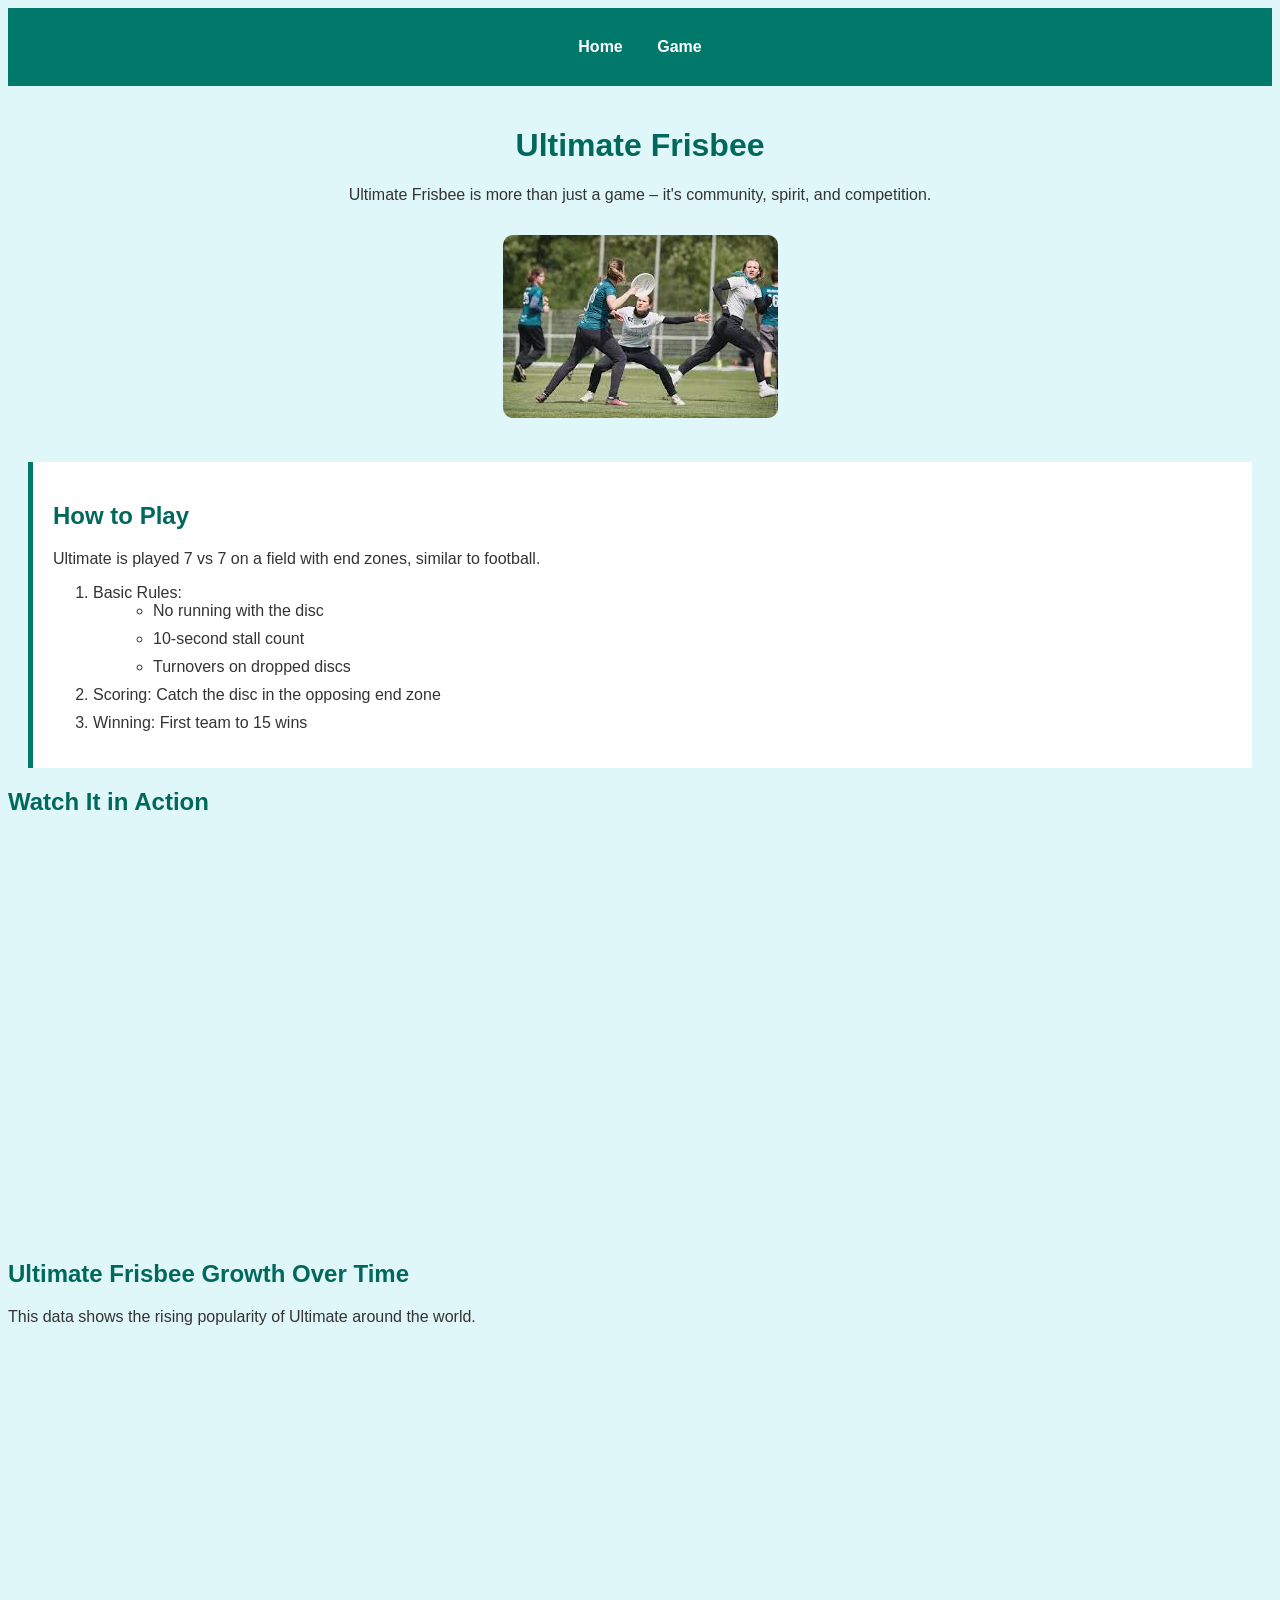
==== scratch.html @ 6dbc437d "Add files via upload" ====
<!DOCTYPE html>
<html lang="en">
<head>
  <meta charset="UTF-8">
  <title>Ultimate Frisbee Passion Project</title>
  <link rel="stylesheet" href="css/scratch.css">
</head>
<body>

  <!-- Navigation -->
  <nav>
    <ul>
        <li class="nav-item"><a class="nav-link px-lg-3 py-3 py-lg-4" href="index.html">Home</a></li>
        <li class="nav-item"><a class="nav-link px-lg-3 py-3 py-4" href="webapp.html">Game</a></li>
    </ul>
  </nav>

  <!-- Header -->
  <header id="about">
    <h1>Ultimate Frisbee</h1>
    <p>Ultimate Frisbee is more than just a game – it's community, spirit, and competition.</p>
    <div class="featured-image">
      <img src="assets/img/Frisbee-action.jpg" alt="Ultimate Frisbee Game in Action">
    </div>
  </header>

  <!-- Rules Section -->
  <section id="rules">
    <h2>How to Play</h2>
    <p>Ultimate is played 7 vs 7 on a field with end zones, similar to football.</p>
    
    <!-- Ordered list with embedded unordered list -->
    <ol>
      <li>Basic Rules:
        <ul>
          <li>No running with the disc</li>
          <li>10-second stall count</li>
          <li>Turnovers on dropped discs</li>
        </ul>
      </li>
      <li>Scoring: Catch the disc in the opposing end zone</li>
      <li>Winning: First team to 15 wins</li>
    </ol>
  </section>

  <!-- Embedded YouTube video -->
  <section id="video">
    <h2>Watch It in Action</h2>
    <div class="video-container">
      <iframe width="560" height="315" src="https://www.youtube.com/embed/aNCuZJe1zQk?si=8mWzwH50VXQDYf_w" title="Ultimate Frisbee Highlights" frameborder="0" allowfullscreen></iframe>
    </div>
  </section>

  <!-- Tableau Viz Section -->
  <section id="stats">
    <h2>Ultimate Frisbee Growth Over Time</h2>
    <p>This data shows the rising popularity of Ultimate around the world.</p>
    <div class="tableau-container">
      <iframe src="https://public.tableau.com/app/profile/jared.mennear/viz/data_17452569409980/Sheet7?publish=yes" width="800" height="600"></iframe>
      
    </div>
  </section>

  <!-- Footer Navigation -->
  <footer>
    
  </footer>

</body>
</html>
---- css/scratch.css ----
body {
    background-color: #e0f7fa;
    font-family: 'Helvetica Neue', sans-serif;
    color: #333;
    margin: 20;
    padding: 0;
  }
  
  /* Navigation bar */
  nav {
    background-color: #00796b;
    padding: 10px;
    text-align: center;
  }
  
  nav ul {
    list-style-type: none;
    margin: 20px;
    padding: 0;
  }
  
  nav ul li {
    display: inline;
    margin: 15px;
  }
  
  nav ul li a {
    color: white;
    text-decoration: none;
    font-weight: bold;
  }
  
  /* Header with image */
  header {
    padding: 20px;
    text-align: center;
  }
  
  .featured-image img {
    max-width: 90%;
    height: auto;
    border-radius: 10px;
    margin-top: 15px;
  }
  
  /* Rules section */
  section#rules {
    background-color: #ffffff;
    padding: 20px;
    margin: 20px;
    border-left: 5px solid #00796b;
  }
  
  /* Video embed */
  .video-container {
    text-align: center;
    margin: 20px;
  }
  
  .video-container iframe {
    border-radius: 8px;
    width: 80%;
    height: 400px;
  }
  
  /* Tableau embed */
  .tableau-container {
    text-align: center;
    padding: 20px;
  }
  
  .tableau-container iframe {
    width: 95%;
    height: 600px;
    border: none;
    border-radius: 8px;
  }
  
  /* Footer */
  footer {
    background-color: #004d40;
    color: white;
    text-align: center;
    padding: 15px;
    margin-top: 40px;
  }
  
  /* Custom font and color styling */
  h1, h2 {
    color: #00695c;
  }
  
  ol li {
    margin-bottom: 10px;
  }
  
  ul {
    list-style-type: circle;
    margin-left: 20px;
  }
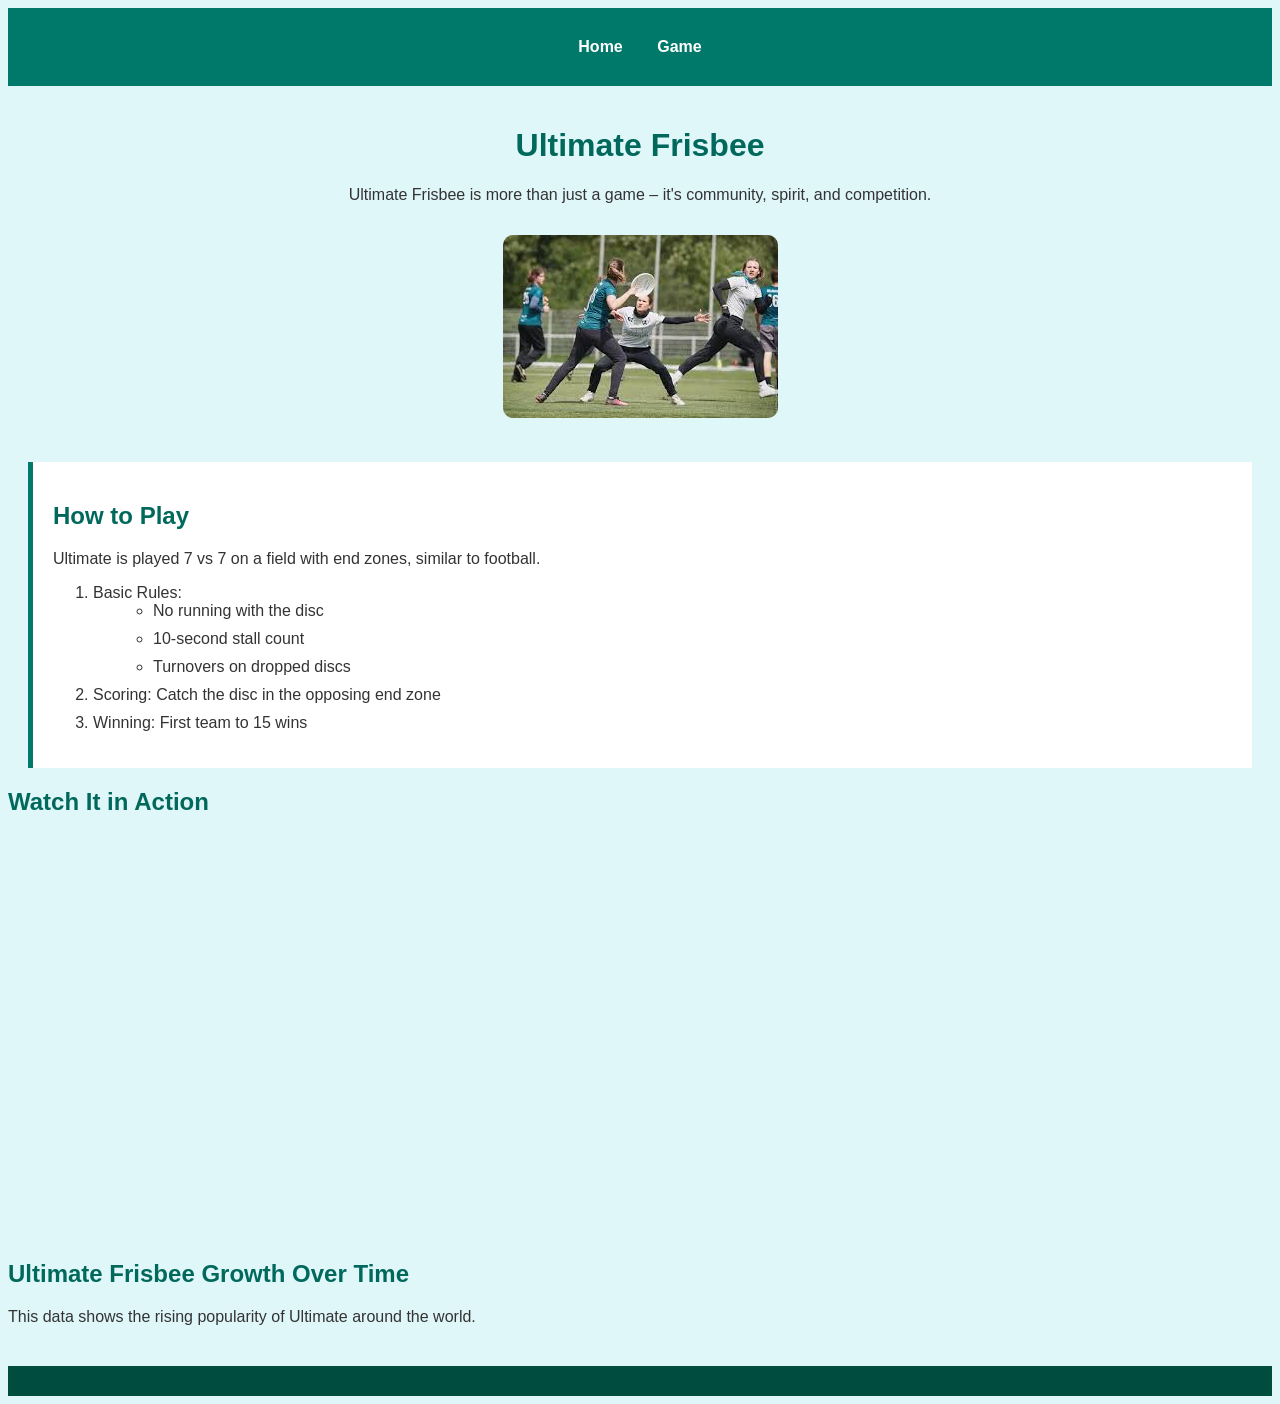
==== commit 40ce06f9: "Update scratch.html" ====
--- a/scratch.html
+++ b/scratch.html
@@ -55,10 +55,45 @@
   <section id="stats">
     <h2>Ultimate Frisbee Growth Over Time</h2>
     <p>This data shows the rising popularity of Ultimate around the world.</p>
-    <div class="tableau-container">
-      <iframe src="https://public.tableau.com/app/profile/jared.mennear/viz/data_17452569409980/Sheet7?publish=yes" width="800" height="600"></iframe>
-      
+    
+    <div class='tableauPlaceholder' id='viz1781637674157' style='position: relative'>
+      <noscript>
+        <a href='#'>
+          <img alt='Sheet 7'src='https://public.tableau.com/static/images/da/data_17452569409980/Sheet7/1_rss.png' style='border: none' />
+        </a>
+      </noscript>
+    
+      <object class='tableauViz' style='display:none;'>
+        <param name='host_url' value='https://public.tableau.com/' />
+        <param name='embed_code_version' value='3' />
+        <param name='site_root' value='' />
+        <param name='name' value='data_17452569409980/Sheet7' />
+        <param name='tabs' value='no' />
+        <param name='toolbar' value='yes' />
+        <param name='static_image'
+               value='https://public.tableau.com/static/images/da/data_17452569409980/Sheet7/1.png' />
+        <param name='animate_transition' value='yes' />
+        <param name='display_static_image' value='yes' />
+        <param name='display_spinner' value='yes' />
+        <param name='display_overlay' value='yes' />
+        <param name='display_count' value='yes' />
+        <param name='language' value='en-US' />
+        <param name='filter' value='publish=yes' />
+      </object>
     </div>
+
+    <script type='text/javascript'>
+      var divElement = document.getElementById('viz1781637674157');
+      var vizElement = divElement.getElementsByTagName('object')[0];
+    
+      vizElement.style.width = '100%';
+      vizElement.style.height = (divElement.offsetWidth * 0.75) + 'px';
+    
+      var scriptElement = document.createElement('script');
+      scriptElement.src = 'https://public.tableau.com/javascripts/api/viz_v1.js';
+      vizElement.parentNode.insertBefore(scriptElement, vizElement);
+    </script>
+
   </section>
 
   <!-- Footer Navigation -->
@@ -67,4 +102,4 @@
   </footer>
 
 </body>
-</html>+</html>
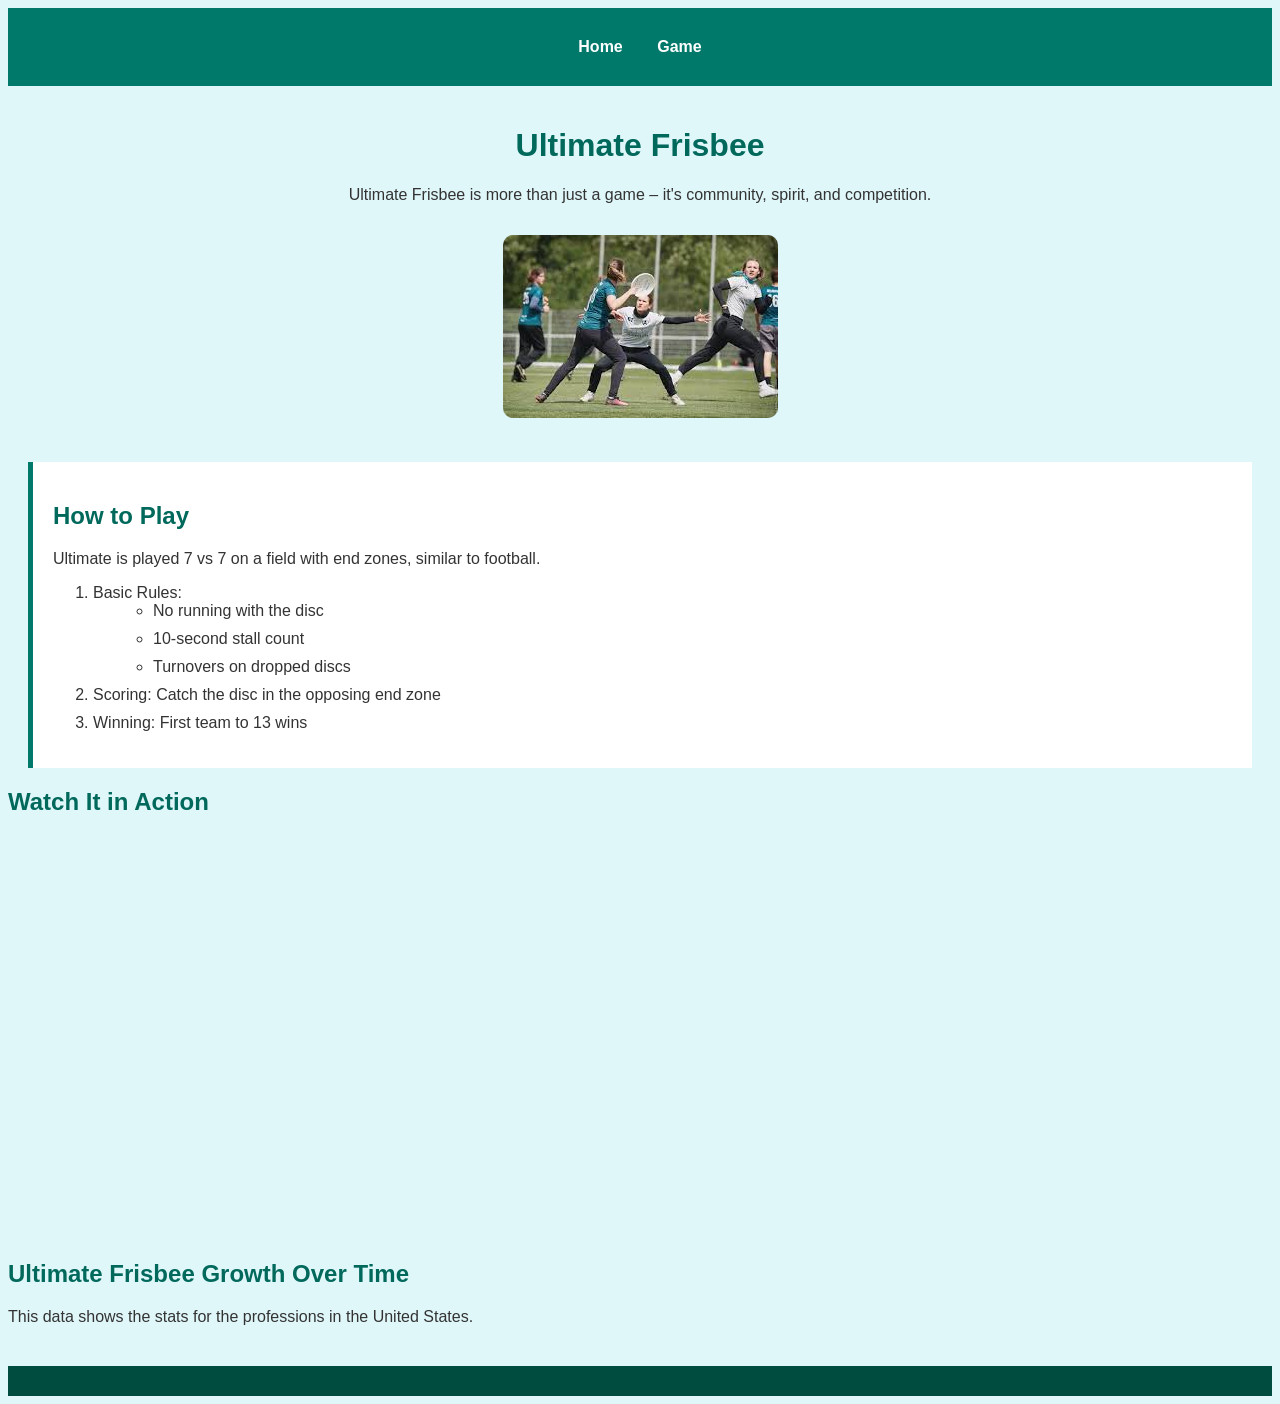
==== commit e5301e13: "Update scratch.html" ====
--- a/scratch.html
+++ b/scratch.html
@@ -39,7 +39,7 @@
         </ul>
       </li>
       <li>Scoring: Catch the disc in the opposing end zone</li>
-      <li>Winning: First team to 15 wins</li>
+      <li>Winning: First team to 13 wins</li>
     </ol>
   </section>
 
@@ -54,33 +54,41 @@
   <!-- Tableau Viz Section -->
   <section id="stats">
     <h2>Ultimate Frisbee Growth Over Time</h2>
-    <p>This data shows the rising popularity of Ultimate around the world.</p>
+    <p>This data shows the stats for the professions in the United States.</p>
     
-    <div class='tableauPlaceholder' id='viz1781637674157' style='position: relative'>
+    <div class='tableauPlaceholder' id='viz1781642492939' style='position: relative'>
       <noscript>
         <a href='#'>
-          <img alt='Sheet 7'src='https://public.tableau.com/static/images/da/data_17452569409980/Sheet7/1_rss.png' style='border: none' />
+          <img alt='Landing Page ' src='https:&#47;&#47;public.tableau.com&#47;static&#47;images&#47;Ul&#47;UltimateFrisbeeDataPortal&#47;LandingPage&#47;1_rss.png' style='border: none' />
         </a>
       </noscript>
-    
-      <object class='tableauViz' style='display:none;'>
-        <param name='host_url' value='https://public.tableau.com/' />
-        <param name='embed_code_version' value='3' />
+      <object class='tableauViz'  style='display:none;'>
+        <param name='host_url' value='https%3A%2F%2Fpublic.tableau.com%2F' /> 
+        <param name='embed_code_version' value='3' /> 
         <param name='site_root' value='' />
-        <param name='name' value='data_17452569409980/Sheet7' />
+        <param name='name' value='UltimateFrisbeeDataPortal&#47;LandingPage' />
         <param name='tabs' value='no' />
         <param name='toolbar' value='yes' />
-        <param name='static_image'
-               value='https://public.tableau.com/static/images/da/data_17452569409980/Sheet7/1.png' />
+        <param name='static_image' value='https:&#47;&#47;public.tableau.com&#47;static&#47;images&#47;Ul&#47;UltimateFrisbeeDataPortal&#47;LandingPage&#47;1.png' />
         <param name='animate_transition' value='yes' />
         <param name='display_static_image' value='yes' />
         <param name='display_spinner' value='yes' />
         <param name='display_overlay' value='yes' />
         <param name='display_count' value='yes' />
         <param name='language' value='en-US' />
-        <param name='filter' value='publish=yes' />
       </object>
-    </div>
+    </div> 
+    
+    <script type='text/javascript'>                    
+      var divElement = document.getElementById('viz1781642492939');                    
+      var vizElement = divElement.getElementsByTagName('object')[0];                    
+      if ( divElement.offsetWidth > 800 ) { vizElement.style.width='1660px';vizElement.style.height='2427px';} 
+      else if ( divElement.offsetWidth > 500 ) { vizElement.style.width='1660px';vizElement.style.height='2427px';} 
+      else { vizElement.style.width='100%';vizElement.style.height='2077px';}                     
+      var scriptElement = document.createElement('script');                    
+      scriptElement.src = 'https://public.tableau.com/javascripts/api/viz_v1.js';                    
+      vizElement.parentNode.insertBefore(scriptElement, vizElement);                
+    </script>
 
     <script type='text/javascript'>
       var divElement = document.getElementById('viz1781637674157');
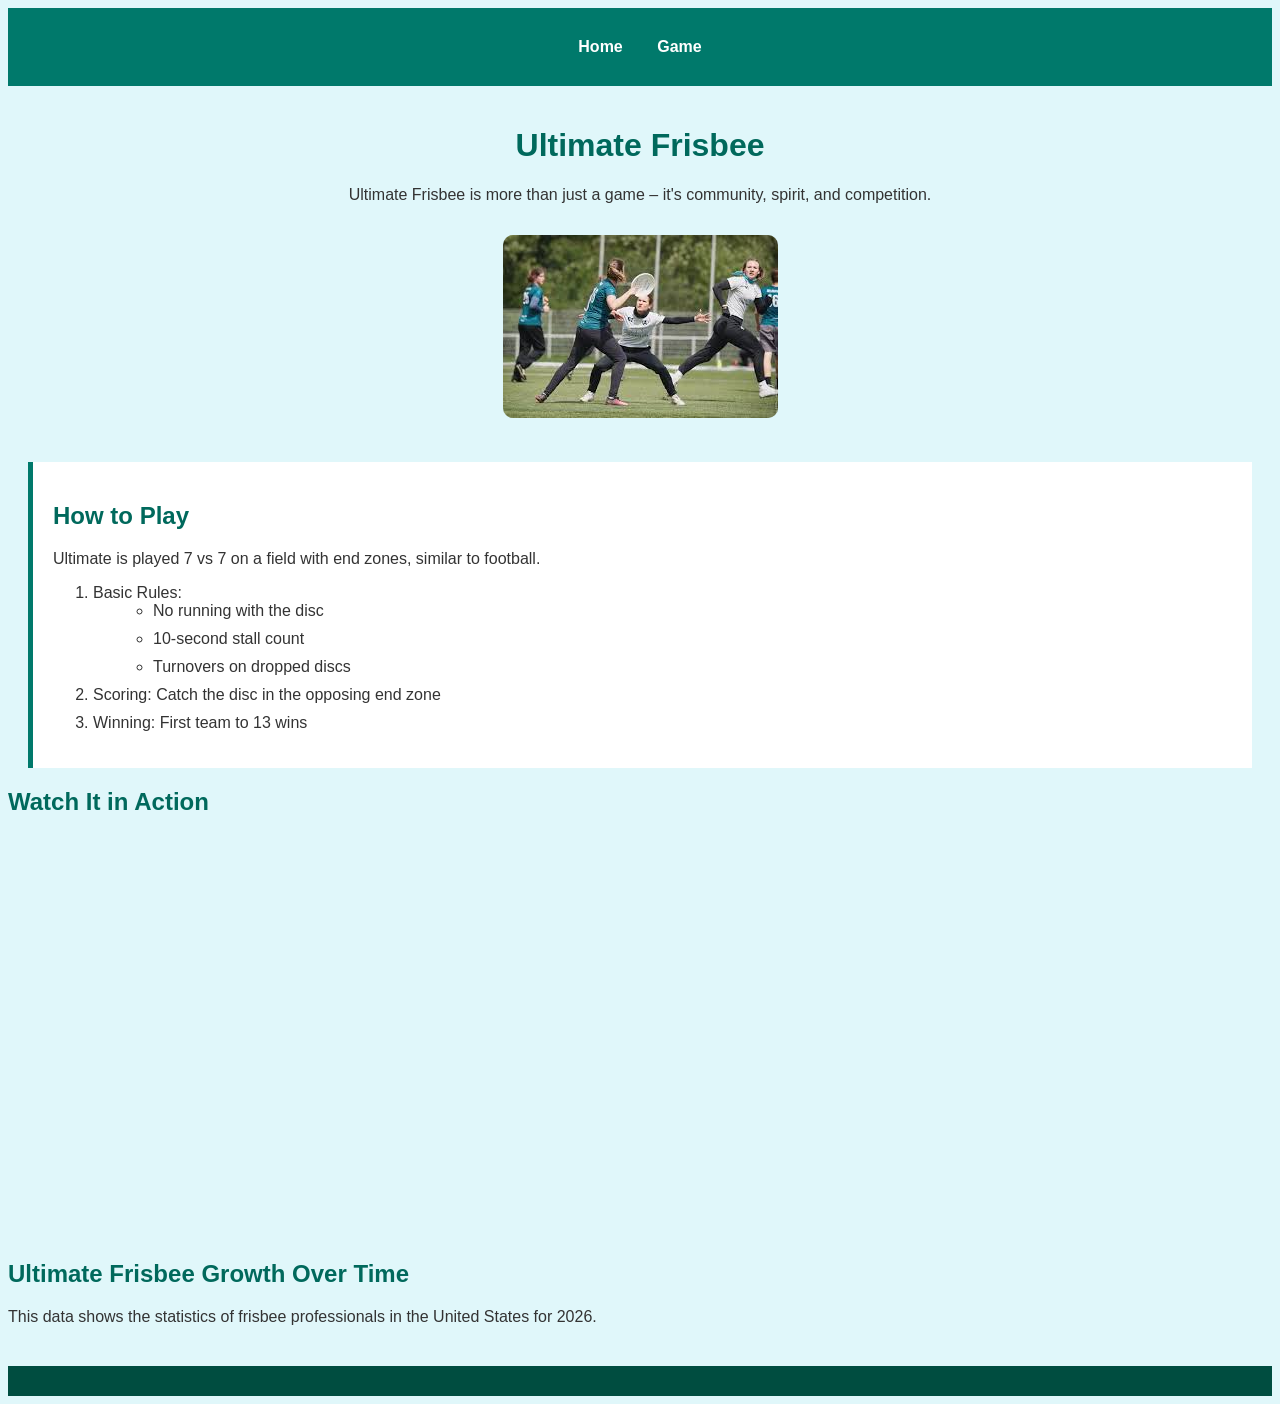
==== commit 1221a695: "Update scratch.html" ====
--- a/scratch.html
+++ b/scratch.html
@@ -54,7 +54,7 @@
   <!-- Tableau Viz Section -->
   <section id="stats">
     <h2>Ultimate Frisbee Growth Over Time</h2>
-    <p>This data shows the stats for the professions in the United States.</p>
+    <p>This data shows the statistics of frisbee professionals in the United States for 2026.</p>
     
     <div class='tableauPlaceholder' id='viz1781642492939' style='position: relative'>
       <noscript>
